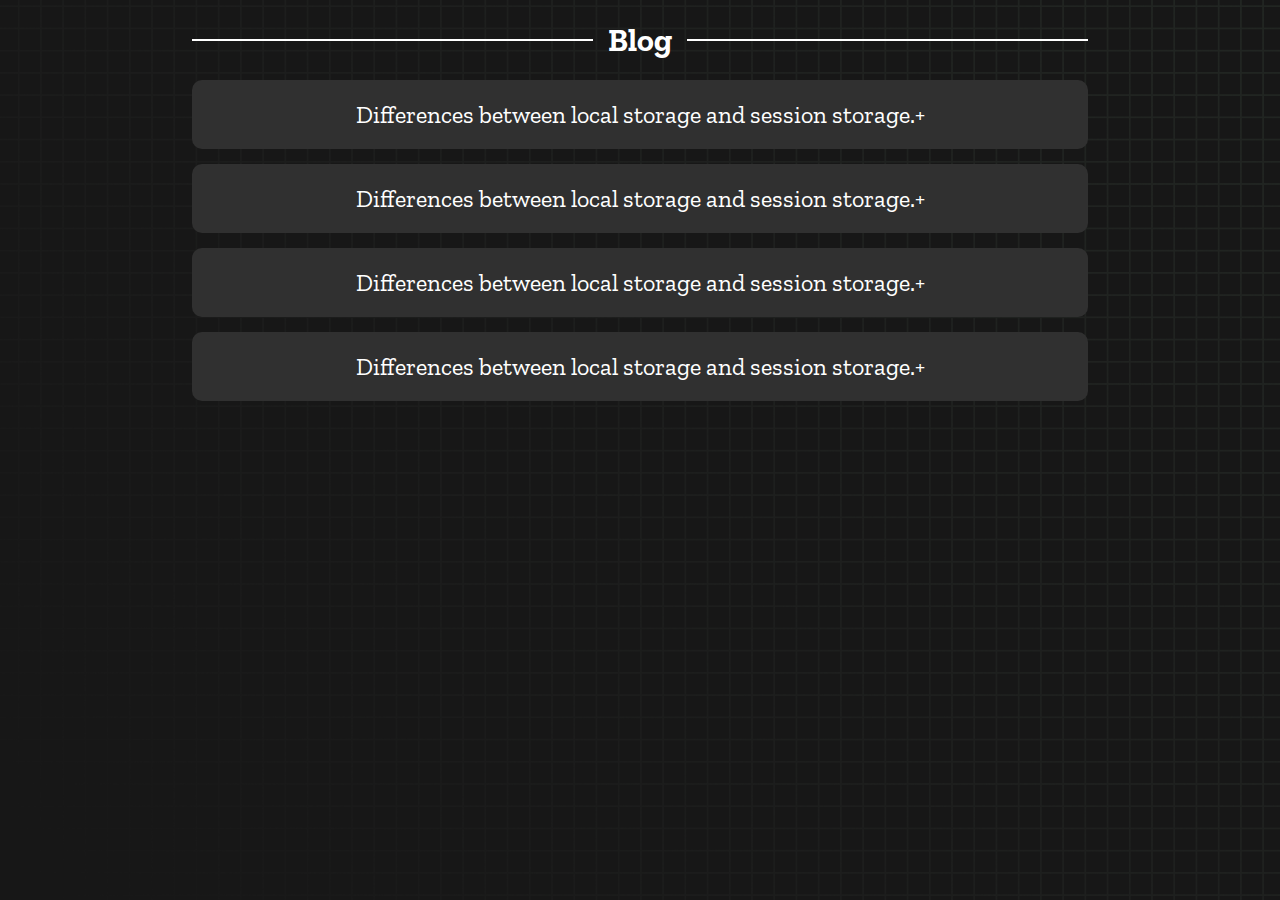
==== blog.html @ dcfa758d "added blog.html" ====
<!DOCTYPE html>
<html lang="en">

<head>
    <meta charset="UTF-8" />
    <meta http-equiv="X-UA-Compatible" content="IE=edge" />
    <meta name="viewport" content="width=device-width, initial-scale=1.0" />
    <title>Type Monster | Speed Up Your Typing</title>
    <link rel="stylesheet" href="styles.css" />
    <link rel="preconnect" href="https://fonts.googleapis.com" />
    <link rel="preconnect" href="https://fonts.gstatic.com" crossorigin />
    <link href="https://fonts.googleapis.com/css2?family=Zilla+Slab:wght@300;400;500&display=swap" rel="stylesheet" />
</head>

<body>
    <div class="box-container">
        <div class="divider-container">
            <div class="line"></div>
            <h1 class="title2">Blog</h1>
            <div class="line"></div>
        </div>
        <div class="blog">
            <details class="ques-ans">
                <summary class="ques">Differences between local storage and session storage.</summary>
                <div class="ans"><strong>Local Storage: </strong><br>The storage capacity of local storage is 5MB/10MB. The
                    client can only read local storage. There is no transfer of data to the server.<br><strong>Session
                        Storage: </strong><br>storage capacity of session storage is 5MB. The client can only read local
                    storage. There is no transfer of data to the server.
                </div>
            </details>
            <details class="ques-ans">
                <summary class="ques">Differences between local storage and session storage.</summary>
                <div class="ans"><strong>Local Storage: </strong><br>The storage capacity of local storage is 5MB/10MB. The
                    client can only read local storage. There is no transfer of data to the server.<br><strong>Session
                        Storage: </strong><br>storage capacity of session storage is 5MB. The client can only read local
                    storage. There is no transfer of data to the server.
                </div>
            </details>
            <details class="ques-ans">
                <summary class="ques">Differences between local storage and session storage.</summary>
                <div class="ans"><strong>Local Storage: </strong><br>The storage capacity of local storage is 5MB/10MB. The
                    client can only read local storage. There is no transfer of data to the server.<br><strong>Session
                        Storage: </strong><br>storage capacity of session storage is 5MB. The client can only read local
                    storage. There is no transfer of data to the server.
                </div>
            </details>
            <details class="ques-ans">
                <summary class="ques">Differences between local storage and session storage.</summary>
                <div class="ans"><strong>Local Storage: </strong><br>The storage capacity of local storage is 5MB/10MB. The
                    client can only read local storage. There is no transfer of data to the server.<br><strong>Session
                        Storage: </strong><br>storage capacity of session storage is 5MB. The client can only read local
                    storage. There is no transfer of data to the server.
                </div>
            </details>
        </div>
    </div>
</body>

</html>
---- styles.css ----
* {
  padding: 0;
  margin: 0;
  box-sizing: border-box;
}

body {
  background-image: url("./bg.png");
  background-size: cover;
  background-position: left top;
  font-family: "Zilla Slab", serif;
}

.box-container {
  width: 70%;
  margin: 0 auto;
}

#question {
  height: 100px;
  display: flex;
  align-items: center;
  justify-content: center;
  color: white;
  font-size: 25px;
  border-radius: 15px;
  background: rgb(255, 255, 255);
  background: linear-gradient(92.49deg,
      rgba(255, 255, 255, 0.1) 0.18%,
      rgba(255, 255, 255, 0.05) 99.85%);
  backdrop-filter: blur(5px);
  margin-bottom: 30px;
}

#display {
  height: 100px;
  display: flex;
  flex-wrap: wrap;
  align-items: center;
  padding-left: 5rem;
  color: white;
  font-size: 32px;
  background-color: #171717;
  border: 2px solid #9dffad;
  border-radius: 15px;
}

#countdown {
  position: fixed;
  height: 100vh;
  width: 100vw;
  background-color: rgba(0, 0, 0, 0.8);
  top: 0;
  left: 0;
  display: flex;
  align-items: center;
  justify-content: center;
  font-size: 3rem;
  color: white;
  display: none;
}

#result {
  position: fixed;
  top: 50%;
  left: 50%;
  transform: translate(-50%, -50%);
  height: 250px;
  width: 400px;
  background-color: #171717;
  border-radius: 15px;
  border: 2px solid #9dffad;
  color: white;
  text-align: center;
  padding: 2rem;
}

#show-time {
  text-align: center;
  color: white;
  margin: 10px 0;
}

.green {
  color: #9dffad;
}

.red {
  color: #eb6565;
}

.bold {
  font-weight: 700;
}

.inactive {
  border: 2px solid white !important;
}

.hidden {
  display: none;
}

.title {
  text-align: center;
  color: white;
  margin: 20px 0;
}

.divider-container {
  height: 80px;
  display: flex;
  justify-content: center;
  align-items: center;
  gap: 15px;
  margin: 0 auto;
}

.line {
  height: 2px;
  background: white;
  width: 100%;
}

.title2 {
  color: white;
  display: block;
}

/* Blog Start */
.blog {
  color: white;
  display: grid;
  grid-template-columns: auto;
  gap: 15px;
}

.ques-ans {
  background-color: #303030;
  color: #fff;
  font-size: 1.5rem;
  border-radius: 10px;
  display: flex;
  justify-content: center;
  padding: 8px 28px;
}

.ques {
  padding: .5em 1.3rem;
  list-style: none;
  display: flex;
  justify-content: space-between;
  transition: height 1s ease;
}

/* .ques::-webkit-details-marker {
  display: none;
} */

.ques:after {
  content: "\002B";
}

.ques-ans[open] .ques {
  border-bottom: 1px solid #aaa;
  margin-bottom: .5em;
}

.ques-ans[open] .ques:after {
  content: "\00D7";
}

.ques-ans[open] .ans {
  padding: 1.5em 2rem;
  font-size: medium;
  font-family: system-ui, -apple-system, BlinkMacSystemFont, 'Segoe UI', Roboto, Oxygen, Ubuntu, Cantarell, 'Open Sans', 'Helvetica Neue', sans-serif;
}

/* Blog End */

.buttons {
  display: flex;
  justify-content: center;
  margin: 30px 0;
}

button {
  padding: 10px 20px;
  border: none;
  font-size: 16px;
  font-weight: bold;
  width: 300px;
  height: 50px;
  color: white;
  background-color: #171717;
  border-radius: 10px;
  border: 2px solid #9dffad;
  cursor: pointer;
}

#histories {
  display: grid;
  gap: 20px;
  grid-template-columns: auto auto auto;
}

.card {
  width: 100%;
  height: 100%;
  padding: 50px;
  display: flex;
  flex-direction: column;
  justify-content: space-between;
  align-items: center;
  padding: 20px 30px;
  color: white;
  border-radius: 15px;
  background: rgb(255, 255, 255);
  background: linear-gradient(92.49deg,
      rgba(255, 255, 255, 0.1) 0.18%,
      rgba(255, 255, 255, 0.05) 99.85%);
  backdrop-filter: blur(5px);
  margin-bottom: 30px;
}

#modal-background {
  background: rgb(255, 255, 255);
  background: linear-gradient(92.49deg,
      rgba(255, 255, 255, 0.1) 0.18%,
      rgba(255, 255, 255, 0.05) 99.85%);
  backdrop-filter: blur(5px);
  height: 100vh;
  width: 100%;
  position: fixed;
  top: 0;
}

@media only screen and (max-width: 700px) {
  .box-container {
    padding: 0 20px;
    width: 100%;
  }

  #histories {
    grid-template-columns: auto;
  }
}
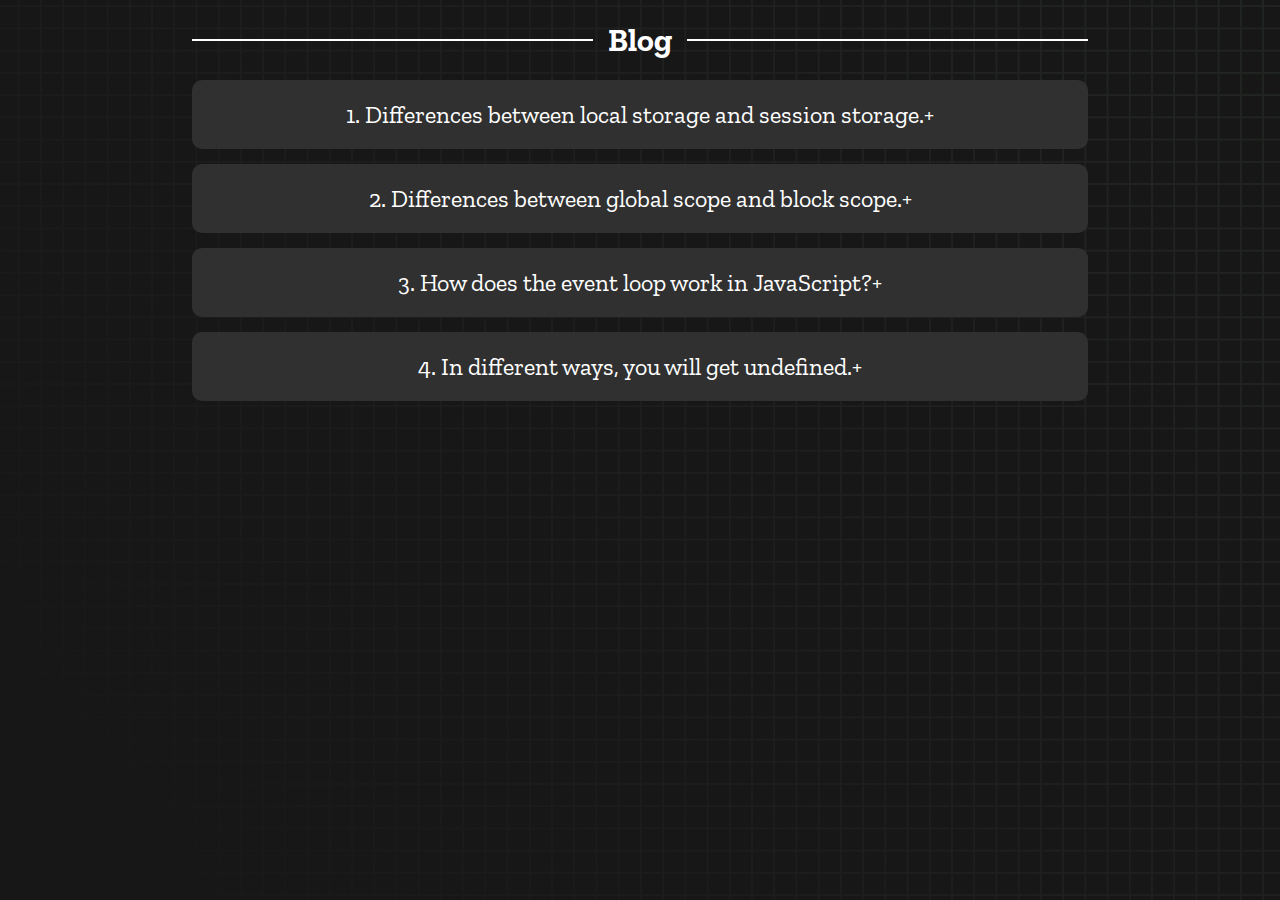
==== commit 96d8314f: "updated blog" ====
--- a/blog.html
+++ b/blog.html
@@ -21,35 +21,41 @@
         </div>
         <div class="blog">
             <details class="ques-ans">
-                <summary class="ques">Differences between local storage and session storage.</summary>
-                <div class="ans"><strong>Local Storage: </strong><br>The storage capacity of local storage is 5MB/10MB. The
+                <summary class="ques">1. Differences between local storage and session storage.</summary>
+                <div class="ans"><strong>Local Storage: </strong><br>The storage capacity of local storage is 5MB/10MB.
+                    The
                     client can only read local storage. There is no transfer of data to the server.<br><strong>Session
                         Storage: </strong><br>storage capacity of session storage is 5MB. The client can only read local
                     storage. There is no transfer of data to the server.
                 </div>
             </details>
             <details class="ques-ans">
-                <summary class="ques">Differences between local storage and session storage.</summary>
-                <div class="ans"><strong>Local Storage: </strong><br>The storage capacity of local storage is 5MB/10MB. The
-                    client can only read local storage. There is no transfer of data to the server.<br><strong>Session
-                        Storage: </strong><br>storage capacity of session storage is 5MB. The client can only read local
-                    storage. There is no transfer of data to the server.
+                <summary class="ques">2. Differences between global scope and block scope.</summary>
+                <div class="ans"><strong>Global Scope: </strong><br>Global scope is declared outside the function. If it
+                    is not initialized zero is stored as default. Data sharing is possible as multiple functions can
+                    access the same global variable. You can access global variables by any statement in the
+                    program.When the value of the global variable is modified in one function changes are visible in the
+                    rest of the program.<br><strong>Block Scope: </strong><br>Bloack scope is declared inside a
+                    function. If it is not initialized, a garbage value is stored. It is created when the function
+                    starts execution and lost when the functions terminate. Data sharing is not possible as data of the
+                    local variable can be accessed by only one function. Local variables can be accessed with the help
+                    of statements, inside a function in which they are declared.
                 </div>
             </details>
             <details class="ques-ans">
-                <summary class="ques">Differences between local storage and session storage.</summary>
-                <div class="ans"><strong>Local Storage: </strong><br>The storage capacity of local storage is 5MB/10MB. The
-                    client can only read local storage. There is no transfer of data to the server.<br><strong>Session
-                        Storage: </strong><br>storage capacity of session storage is 5MB. The client can only read local
-                    storage. There is no transfer of data to the server.
+                <summary class="ques">3. How does the event loop work in JavaScript?</summary>
+                <div class="ans">The <strong>Event Loop</strong><br> is a process that waits for the Call Stack to be
+                    clear before pushing callbacks from the Task Queue to the Call Stack. Once the Stack is clear, the
+                    event loop triggers and checks the Task Queue for available callbacks. If there are any, it pushes
+                    it to the Call Stack, waits for the Call Stack to be clear again, and repeats the same process.
                 </div>
             </details>
             <details class="ques-ans">
-                <summary class="ques">Differences between local storage and session storage.</summary>
-                <div class="ans"><strong>Local Storage: </strong><br>The storage capacity of local storage is 5MB/10MB. The
-                    client can only read local storage. There is no transfer of data to the server.<br><strong>Session
-                        Storage: </strong><br>storage capacity of session storage is 5MB. The client can only read local
-                    storage. There is no transfer of data to the server.
+                <summary class="ques">4. In different ways, you will get undefined.</summary>
+                <div class="ans">The <strong>Event Loop</strong><br> is a process that waits for the Call Stack to be
+                    clear before pushing callbacks from the Task Queue to the Call Stack. Once the Stack is clear, the
+                    event loop triggers and checks the Task Queue for available callbacks. If there are any, it pushes
+                    it to the Call Stack, waits for the Call Stack to be clear again, and repeats the same process.
                 </div>
             </details>
         </div>
